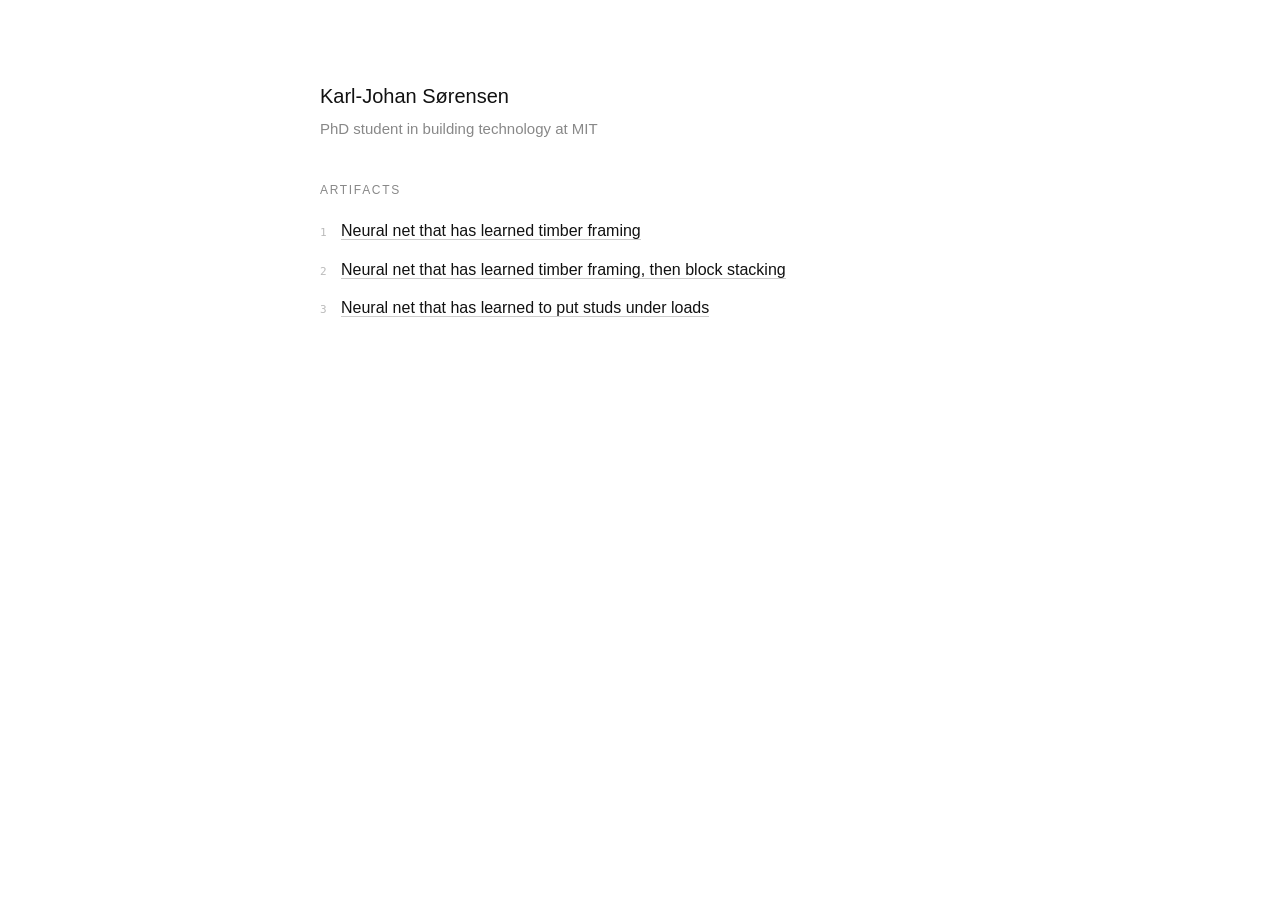
==== index.html @ 6f93b582 "Home: PhD student, not PhD Co-Authored-By: Claude Fable 5.1 <noreply@anthropic.com> Claude-Session: " ====
<!doctype html>
<html lang="en"><head><meta charset="utf-8"><meta name="viewport" content="width=device-width, initial-scale=1">
<title>Karl-Johan Sørensen</title>
<style>body{font:16px/1.6 -apple-system,"Helvetica Neue",Arial,sans-serif;max-width:40rem;margin:5rem auto;padding:0 1.25rem;color:#111;background:#fff}
h1{font-weight:500;font-size:1.25rem;margin:0 0 .3rem}p{font-size:.9375rem;color:#888;margin:0 0 2.5rem}h2{font-size:.75rem;letter-spacing:.14em;text-transform:uppercase;color:#888;font-weight:500;margin:0 0 .75rem}
ol{list-style:none;padding:0;margin:0;counter-reset:a}li{padding:.4rem 0;counter-increment:a}
li::before{content:counter(a);font:11px ui-monospace,Menlo,Consolas,monospace;color:#bbb;margin-right:.9rem}a{color:#111;text-decoration:none;border-bottom:1px solid #ccc}a:hover{border-color:#111}</style>
</head><body>
<h1>Karl-Johan Sørensen</h1>
<p>PhD student in building technology at MIT</p>
<h2>Artifacts</h2>
<ol>
<li><a href="automake/#n=n0&amp;t=frame&amp;L=5.18&amp;H=2.63&amp;o=d0.535_0.935_2.08~w2.695_1.29_1.0_0.85">Neural net that has learned timber framing</a></li>
<li><a href="automake/#n=o4&amp;t=block&amp;L=5.23&amp;H=2.69&amp;o=d0.965_0.9_2.1~w2.65_0.89_1.2_0.59">Neural net that has learned timber framing, then block stacking</a></li>
<li><a href="automake/#n=x8&amp;t=frame&amp;L=5.4&amp;H=2.7&amp;o=d0.6_0.9_2.05~w2.7_1.2_1.1_0.9&amp;l=0.45_0.6">Neural net that has learned to put studs under loads</a></li>
</ol>
</body></html>
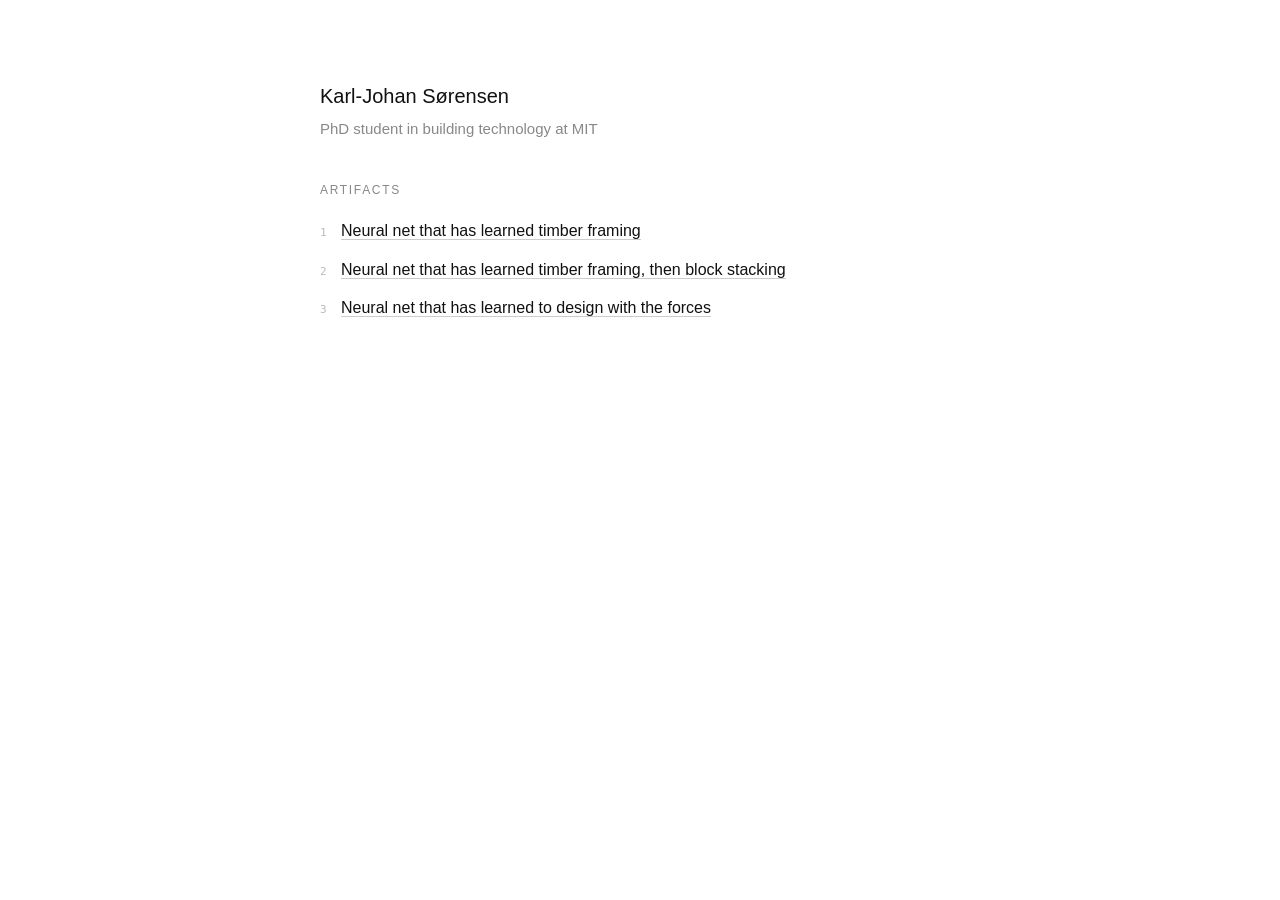
==== commit 6818fd8e: "The third artifact designs with the forces, on a wall that shows it Renamed from "put studs under lo" ====
--- a/index.html
+++ b/index.html
@@ -12,6 +12,6 @@
 <ol>
 <li><a href="automake/#n=n0&amp;t=frame&amp;L=5.18&amp;H=2.63&amp;o=d0.535_0.935_2.08~w2.695_1.29_1.0_0.85">Neural net that has learned timber framing</a></li>
 <li><a href="automake/#n=o4&amp;t=block&amp;L=5.23&amp;H=2.69&amp;o=d0.965_0.9_2.1~w2.65_0.89_1.2_0.59">Neural net that has learned timber framing, then block stacking</a></li>
-<li><a href="automake/#n=x8&amp;t=frame&amp;L=5.4&amp;H=2.7&amp;o=d0.6_0.9_2.05~w2.7_1.2_1.1_0.9&amp;l=0.45_0.6">Neural net that has learned to put studs under loads</a></li>
+<li><a href="automake/#n=x8&amp;t=frame&amp;L=4.8&amp;H=2.7&amp;o=d0.7_0.9_2.05~w2.4_1.2_1.1_0.9&amp;l=0.45_0.6">Neural net that has learned to design with the forces</a></li>
 </ol>
 </body></html>
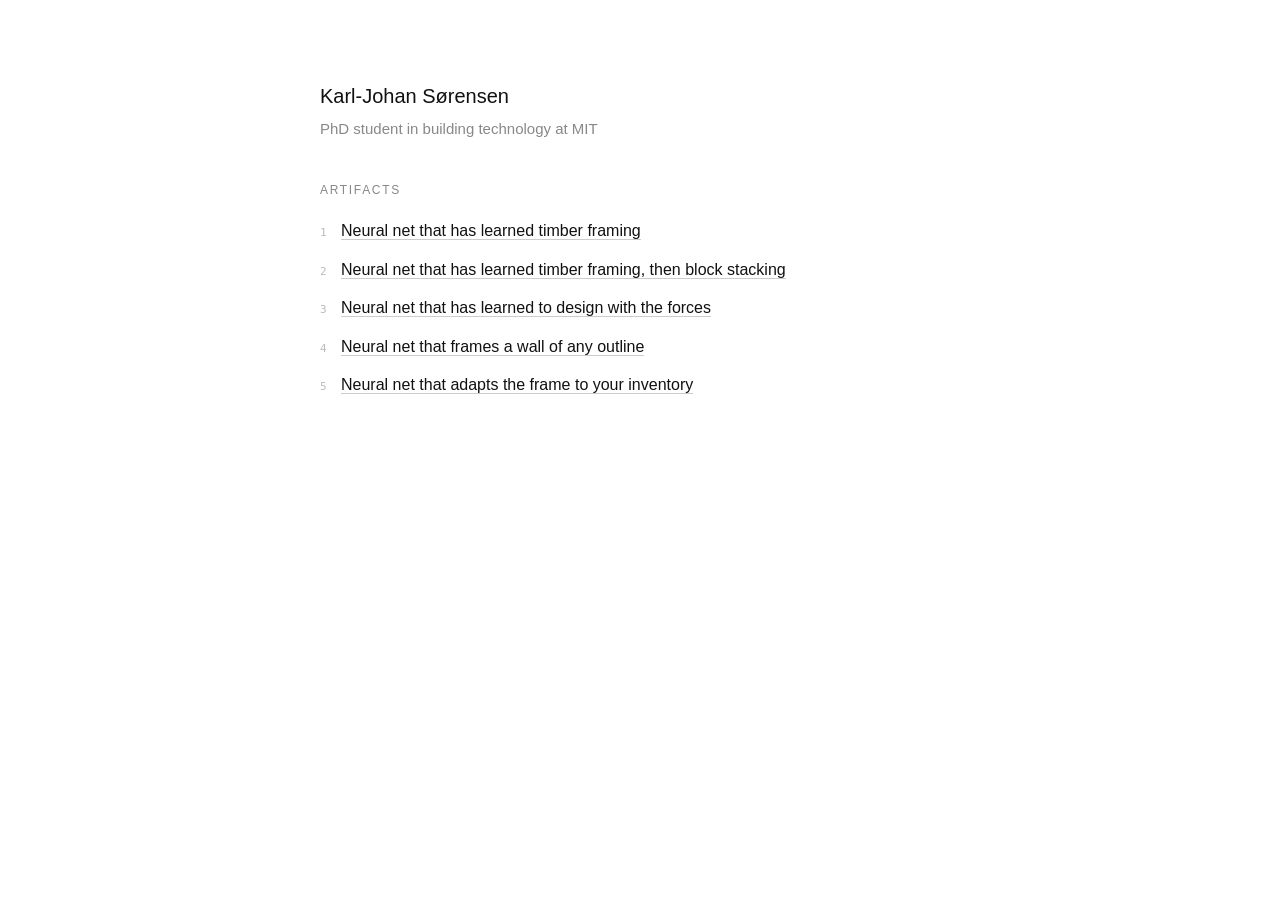
==== commit da83939a: "Two more artifacts: a wall of any outline, and a wall from the timber you have The fifth and sixth a" ====
--- a/index.html
+++ b/index.html
@@ -11,7 +11,9 @@
 <h2>Artifacts</h2>
 <ol>
 <li><a href="automake/#n=n0&amp;t=frame&amp;L=5.18&amp;H=2.63&amp;o=d0.535_0.935_2.08~w2.695_1.29_1.0_0.85">Neural net that has learned timber framing</a></li>
-<li><a href="automake/#n=o4&amp;t=block&amp;L=5.23&amp;H=2.69&amp;o=d0.965_0.9_2.1~w2.65_0.89_1.2_0.59">Neural net that has learned timber framing, then block stacking</a></li>
-<li><a href="automake/#n=x8&amp;t=frame&amp;L=4.8&amp;H=2.7&amp;o=d0.7_0.9_2.05~w2.4_1.2_1.1_0.9&amp;l=0.45_0.6">Neural net that has learned to design with the forces</a></li>
+<li><a href="automake/#n=o6&amp;t=block&amp;L=5.23&amp;H=2.69&amp;o=d0.965_0.9_2.1~w2.65_0.89_1.2_0.59">Neural net that has learned timber framing, then block stacking</a></li>
+<li><a href="automake/#n=x10&amp;t=frame&amp;L=5.4&amp;H=2.7&amp;o=d0.6_0.9_2.05~w2.7_1.2_1.1_0.9&amp;l=0.3_0.6">Neural net that has learned to design with the forces</a></li>
+<li><a href="automake/#n=g2&amp;t=frame&amp;L=4.6&amp;H=2.45&amp;o=d0.6_0.9_2.05~w2.5_1.2_1.0_0.9&amp;r=26,2.1">Neural net that frames a wall of any outline</a></li>
+<li><a href="automake/#n=i0&amp;t=frame&amp;L=5.4&amp;H=2.7&amp;o=d0.6_0.9_2.05~w2.7_1.2_1.1_0.9&amp;v=45x95_45x195">Neural net that adapts the frame to your inventory</a></li>
 </ol>
 </body></html>
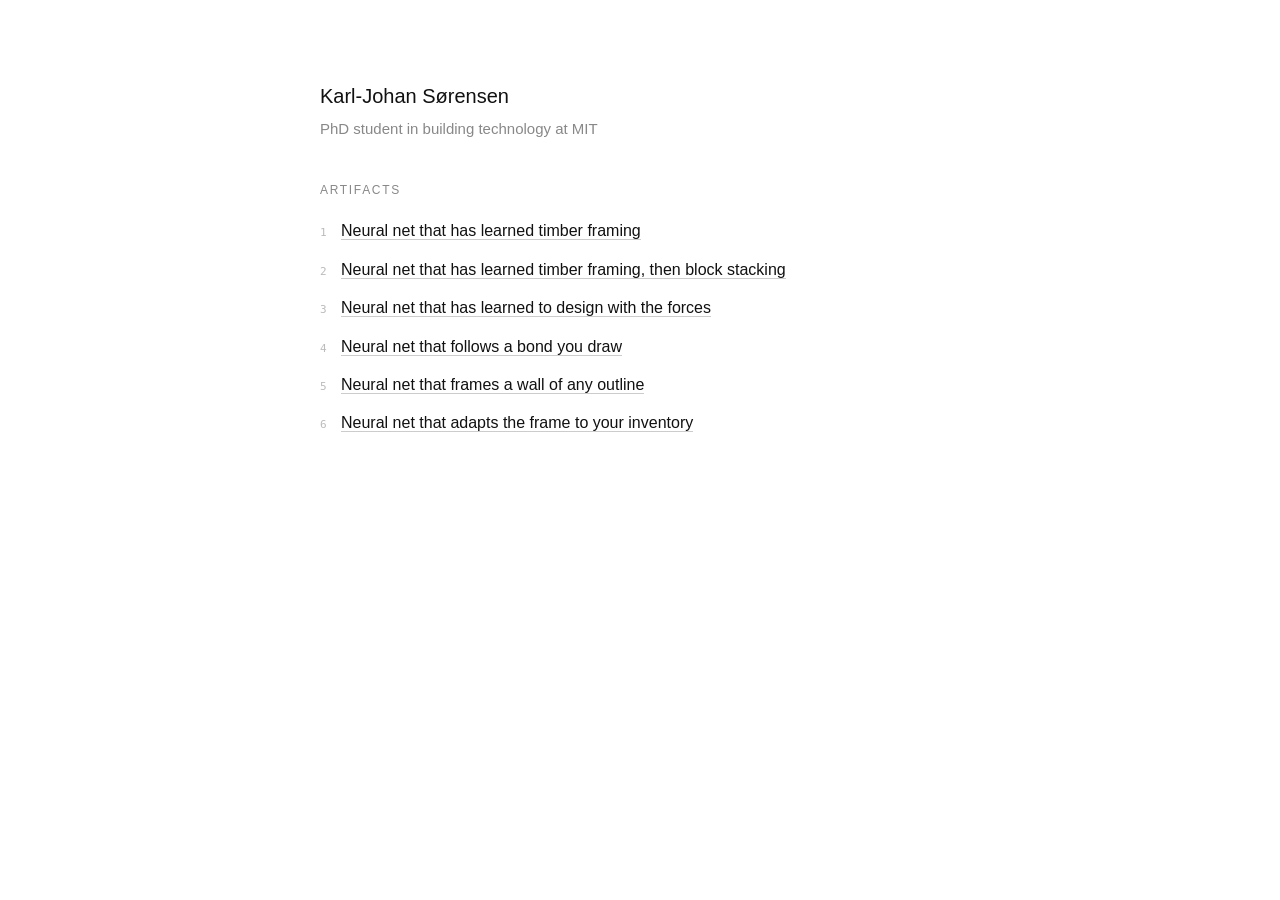
==== commit 6b86bd8a: "Automake: artifact 4, the neural net that follows a bond you draw (T3)" ====
--- a/index.html
+++ b/index.html
@@ -12,7 +12,8 @@
 <ol>
 <li><a href="automake/#n=n0&amp;t=frame&amp;L=5.18&amp;H=2.63&amp;o=d0.535_0.935_2.08~w2.695_1.29_1.0_0.85">Neural net that has learned timber framing</a></li>
 <li><a href="automake/#n=o6&amp;t=block&amp;L=5.23&amp;H=2.69&amp;o=d0.965_0.9_2.1~w2.65_0.89_1.2_0.59">Neural net that has learned timber framing, then block stacking</a></li>
-<li><a href="automake/#n=x10&amp;t=frame&amp;L=5.4&amp;H=2.7&amp;o=d0.6_0.9_2.05~w2.7_1.2_1.1_0.9&amp;l=0.3_0.6">Neural net that has learned to design with the forces</a></li>
+<li><a href="automake/#n=x11&amp;t=frame&amp;L=5.4&amp;H=2.7&amp;o=d0.6_0.9_2.05~w2.7_1.2_1.1_0.9&amp;l=0.3_0.6&amp;k=2.4">Neural net that has learned to design with the forces</a></li>
+<li><a href="automake/#n=t0&amp;t=block&amp;L=5.23&amp;H=2.69&amp;o=d0.965_0.9_2.1~w2.65_0.89_1.2_0.59">Neural net that follows a bond you draw</a></li>
 <li><a href="automake/#n=g2&amp;t=frame&amp;L=4.6&amp;H=2.45&amp;o=d0.6_0.9_2.05~w2.5_1.2_1.0_0.9&amp;r=26,2.1">Neural net that frames a wall of any outline</a></li>
 <li><a href="automake/#n=i0&amp;t=frame&amp;L=5.4&amp;H=2.7&amp;o=d0.6_0.9_2.05~w2.7_1.2_1.1_0.9&amp;v=45x95_45x195">Neural net that adapts the frame to your inventory</a></li>
 </ol>
